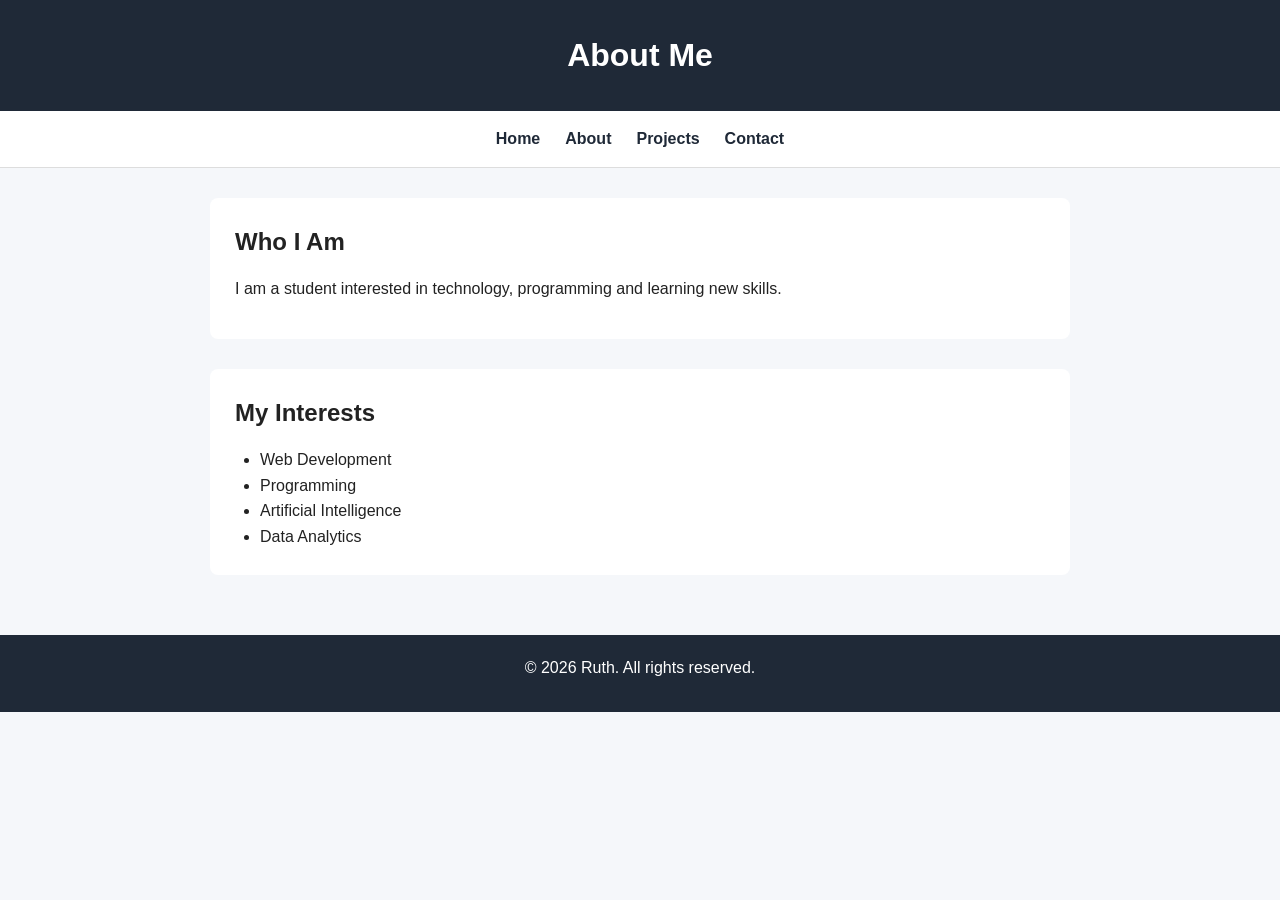
==== about.html @ 480dad1e "Add files via upload" ====
<!DOCTYPE html>
<html lang="en">

<head>
    <meta charset="UTF-8">
    <title>About Me - Ruth's Portfolio</title>

    <meta name="description"
          content="Learn more about Ruth, her interests, education and skills.">

    <meta name="viewport"
          content="width=device-width, initial-scale=1.0">

          <link rel="stylesheet" href="style.css">
</head>

<body>

    <header>
        <h1>About Me</h1>
    </header>

    <nav aria-label="Main navigation">
        <a href="index.html">Home</a>
        <a href="about.html">About</a>
        <a href="projects.html">Projects</a>
        <a href="contact.html">Contact</a>
    </nav>

    <main>

        <section>
            <h2>Who I Am</h2>

            <p>
                I am a student interested in technology,
                programming and learning new skills.
            </p>
        </section>

        <section>
            <h2>My Interests</h2>

            <ul>
                <li>Web Development</li>
                <li>Programming</li>
                <li>Artificial Intelligence</li>
                <li>Data Analytics</li>
            </ul>
        </section>

    </main>

    <footer>
        <p>&copy; <span id="year"></span> Ruth. All rights reserved.</p>
    </footer>

    <script src="script.js"></script>

</body>

</html>
---- style.css ----
* {
    box-sizing: border-box;
    margin: 0;
    padding: 0;
}

html {
    scroll-behavior: smooth;
}

body {
    font-family: Arial, sans-serif;
    line-height: 1.6;
    background-color: #f5f7fa;
    color: #222;
}

header {
    padding: 30px 20px;
    text-align: center;
    background-color: #1f2937;
    color: white;
}

nav {
    display: flex;
    justify-content: center;
    gap: 25px;
    padding: 15px;
    background-color: #ffffff;
    border-bottom: 1px solid #ddd;
}

nav a {
    color: #1f2937;
    text-decoration: none;
    font-weight: bold;
}

nav a:hover,
nav a:focus {
    text-decoration: underline;
}

main {
    max-width: 900px;
    margin: 0 auto;
    padding: 30px 20px;
}

section {
    margin-bottom: 30px;
    padding: 25px;
    background-color: white;
    border-radius: 8px;
}

h2 {
    margin-bottom: 15px;
}

h3 {
    margin-bottom: 8px;
}

p {
    margin-bottom: 12px;
}

ul {
    padding-left: 25px;
}

article {
    margin-top: 20px;
    padding: 20px;
    border: 1px solid #ddd;
    border-radius: 6px;
}

form {
    max-width: 600px;
}

form div {
    margin-bottom: 18px;
}

label {
    display: block;
    margin-bottom: 6px;
    font-weight: bold;
}

input,
textarea {
    width: 100%;
    padding: 10px;
    font: inherit;
    border: 1px solid #999;
    border-radius: 4px;
}

input:focus,
textarea:focus,
button:focus,
nav a:focus {
    outline: 3px solid #2563eb;
    outline-offset: 2px;
}

button {
    padding: 10px 18px;
    border: none;
    border-radius: 4px;
    background-color: #1f2937;
    color: white;
    font: inherit;
    cursor: pointer;
}

button:hover {
    opacity: 0.9;
}

footer {
    padding: 20px;
    text-align: center;
    background-color: #1f2937;
    color: white;
}

@media (max-width: 600px) {
    nav {
        flex-direction: column;
        align-items: center;
        gap: 10px;
    }

    main {
        padding: 20px 12px;
    }

    section {
        padding: 20px;
    }
}
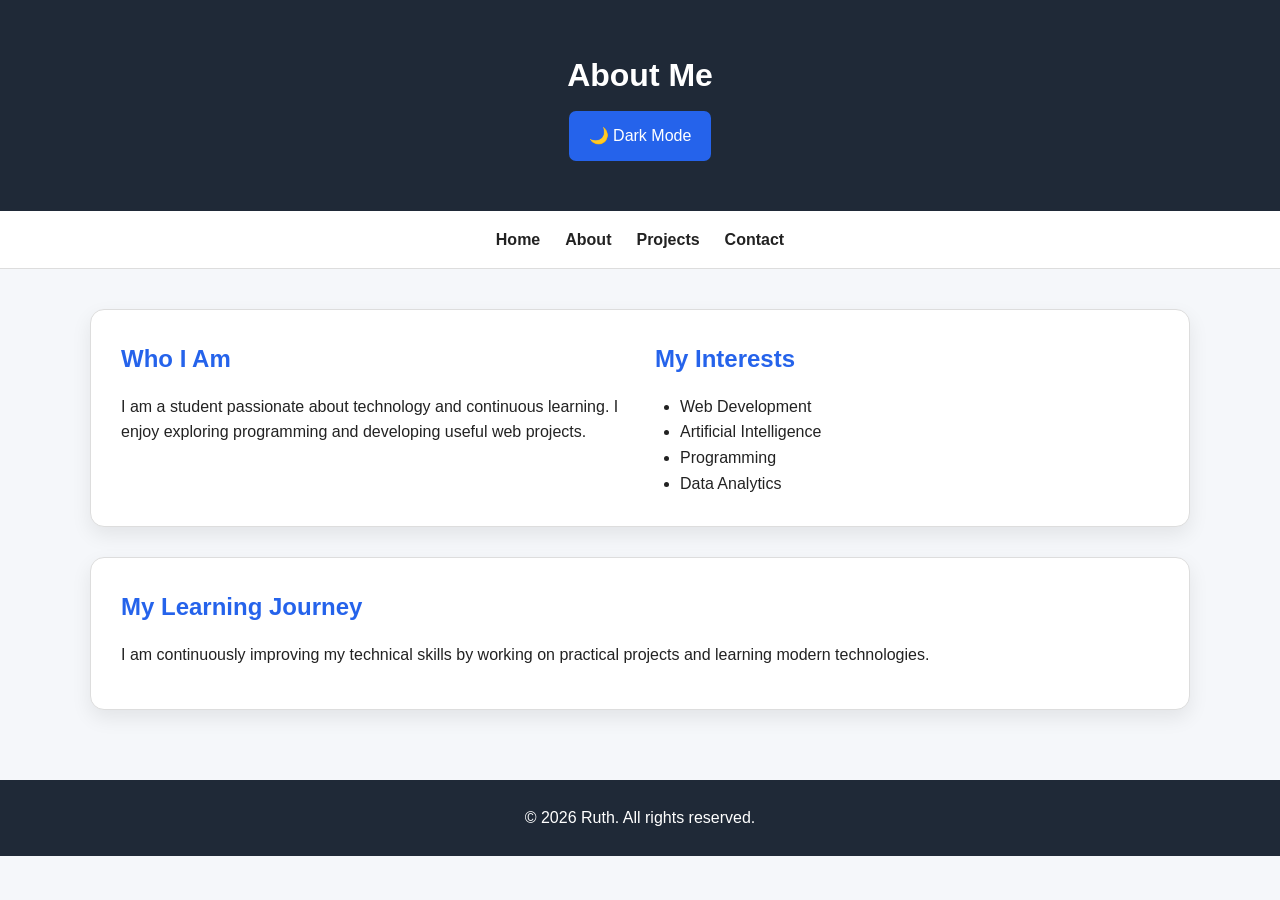
==== commit f48c8c5c: "update portfolio for task 2 Added responsive design and dark mode features" ====
--- a/about.html
+++ b/about.html
@@ -3,21 +3,22 @@
 
 <head>
     <meta charset="UTF-8">
-    <title>About Me - Ruth's Portfolio</title>
+    <meta name="viewport" content="width=device-width, initial-scale=1.0">
 
+    <title>About Me | Ruth's Portfolio</title>
     <meta name="description"
-          content="Learn more about Ruth, her interests, education and skills.">
+        content="Learn more about Ruth, her interests, education and technology skills.">
 
-    <meta name="viewport"
-          content="width=device-width, initial-scale=1.0">
-
-          <link rel="stylesheet" href="style.css">
+    <link rel="stylesheet" href="style.css">
 </head>
 
 <body>
 
-    <header>
+    <header class="page-header">
         <h1>About Me</h1>
+        <button id="themeToggle" type="button" aria-label="Toggle dark mode">
+            🌙 Dark Mode
+        </button>
     </header>
 
     <nav aria-label="Main navigation">
@@ -29,24 +30,36 @@
 
     <main>
 
-        <section>
-            <h2>Who I Am</h2>
+        <section class="about-grid">
 
-            <p>
-                I am a student interested in technology,
-                programming and learning new skills.
-            </p>
+            <div>
+                <h2>Who I Am</h2>
+                <p>
+                    I am a student passionate about technology and continuous
+                    learning. I enjoy exploring programming and developing
+                    useful web projects.
+                </p>
+            </div>
+
+            <div>
+                <h2>My Interests</h2>
+
+                <ul class="interest-list">
+                    <li>Web Development</li>
+                    <li>Artificial Intelligence</li>
+                    <li>Programming</li>
+                    <li>Data Analytics</li>
+                </ul>
+            </div>
+
         </section>
 
         <section>
-            <h2>My Interests</h2>
-
-            <ul>
-                <li>Web Development</li>
-                <li>Programming</li>
-                <li>Artificial Intelligence</li>
-                <li>Data Analytics</li>
-            </ul>
+            <h2>My Learning Journey</h2>
+            <p>
+                I am continuously improving my technical skills by working
+                on practical projects and learning modern technologies.
+            </p>
         </section>
 
     </main>
--- a/style.css
+++ b/style.css
@@ -1,3 +1,23 @@
+:root {
+    --bg-color: #f5f7fa;
+    --card-color: #ffffff;
+    --text-color: #222222;
+    --primary-color: #1f2937;
+    --accent-color: #2563eb;
+    --border-color: #dddddd;
+    --shadow: 0 8px 20px rgba(0, 0, 0, 0.08);
+}
+
+.dark-mode {
+    --bg-color: #111827;
+    --card-color: #1f2937;
+    --text-color: #f9fafb;
+    --primary-color: #030712;
+    --accent-color: #60a5fa;
+    --border-color: #374151;
+    --shadow: 0 8px 20px rgba(0, 0, 0, 0.3);
+}
+
 * {
     box-sizing: border-box;
     margin: 0;
@@ -11,52 +31,79 @@
 body {
     font-family: Arial, sans-serif;
     line-height: 1.6;
-    background-color: #f5f7fa;
-    color: #222;
-}
-
-header {
-    padding: 30px 20px;
+    background-color: var(--bg-color);
+    color: var(--text-color);
+    transition: background-color 0.3s, color 0.3s;
+}
+
+/* Header */
+
+.hero,
+.page-header {
+    padding: 50px 20px;
     text-align: center;
-    background-color: #1f2937;
+    background-color: var(--primary-color);
     color: white;
 }
+
+.hero h1,
+.page-header h1 {
+    margin-bottom: 10px;
+}
+
+.tagline {
+    font-size: 1.1rem;
+    margin-bottom: 8px;
+}
+
+/* Flexbox Navigation */
 
 nav {
     display: flex;
     justify-content: center;
+    align-items: center;
+    flex-wrap: wrap;
     gap: 25px;
-    padding: 15px;
-    background-color: #ffffff;
-    border-bottom: 1px solid #ddd;
+    padding: 16px;
+    background-color: var(--card-color);
+    border-bottom: 1px solid var(--border-color);
+    position: sticky;
+    top: 0;
+    z-index: 100;
 }
 
 nav a {
-    color: #1f2937;
+    color: var(--text-color);
     text-decoration: none;
     font-weight: bold;
+    transition: color 0.3s;
 }
 
 nav a:hover,
 nav a:focus {
-    text-decoration: underline;
-}
+    color: var(--accent-color);
+}
+
+/* Main */
 
 main {
-    max-width: 900px;
-    margin: 0 auto;
-    padding: 30px 20px;
+    width: min(1100px, 92%);
+    margin: auto;
+    padding: 40px 0;
 }
 
 section {
     margin-bottom: 30px;
-    padding: 25px;
-    background-color: white;
-    border-radius: 8px;
+    padding: 30px;
+    background-color: var(--card-color);
+    border: 1px solid var(--border-color);
+    border-radius: 14px;
+    box-shadow: var(--shadow);
 }
 
 h2 {
     margin-bottom: 15px;
+    color: var(--accent-color);
 }
 
 h3 {
@@ -67,22 +114,56 @@
     margin-bottom: 12px;
 }
 
-ul {
+/* CSS Grid */
+
+.skills-grid,
+.projects-grid {
+    display: grid;
+    grid-template-columns: repeat(2, 1fr);
+    gap: 20px;
+    margin-top: 20px;
+}
+
+.about-grid,
+.contact-grid {
+    display: grid;
+    grid-template-columns: repeat(2, 1fr);
+    gap: 30px;
+}
+
+/* Cards */
+
+.skill-card,
+.project-card {
+    padding: 24px;
+    border: 1px solid var(--border-color);
+    border-radius: 12px;
+    background-color: var(--card-color);
+    transition: transform 0.3s, box-shadow 0.3s;
+}
+
+.skill-card:hover,
+.project-card:hover {
+    transform: translateY(-5px);
+    box-shadow: var(--shadow);
+}
+
+.project-icon {
+    font-size: 2rem;
+    margin-bottom: 10px;
+}
+
+.interest-list {
     padding-left: 25px;
 }
 
-article {
-    margin-top: 20px;
-    padding: 20px;
-    border: 1px solid #ddd;
-    border-radius: 6px;
-}
+/* Contact Form */
 
 form {
-    max-width: 600px;
-}
-
-form div {
+    width: 100%;
+}
+
+.form-group {
     margin-bottom: 18px;
 }
 
@@ -95,53 +176,96 @@
 input,
 textarea {
     width: 100%;
-    padding: 10px;
+    padding: 12px;
     font: inherit;
-    border: 1px solid #999;
-    border-radius: 4px;
+    color: var(--text-color);
+    background-color: var(--card-color);
+    border: 1px solid var(--border-color);
+    border-radius: 7px;
+}
+
+textarea {
+    resize: vertical;
 }
 
 input:focus,
 textarea:focus,
 button:focus,
 nav a:focus {
-    outline: 3px solid #2563eb;
-    outline-offset: 2px;
-}
+    outline: 3px solid var(--accent-color);
+    outline-offset: 3px;
+}
+
+/* Buttons */
 
 button {
-    padding: 10px 18px;
+    padding: 12px 20px;
     border: none;
-    border-radius: 4px;
-    background-color: #1f2937;
+    border-radius: 7px;
+    background-color: var(--accent-color);
     color: white;
     font: inherit;
     cursor: pointer;
+    transition: transform 0.2s, opacity 0.2s;
 }
 
 button:hover {
     opacity: 0.9;
-}
+    transform: translateY(-2px);
+}
+
+/* Footer */
 
 footer {
-    padding: 20px;
+    padding: 25px;
     text-align: center;
-    background-color: #1f2937;
+    background-color: var(--primary-color);
     color: white;
 }
 
+footer p {
+    margin: 0;
+}
+
+/* Tablet */
+
+@media (max-width: 900px) {
+    .skills-grid,
+    .projects-grid {
+        grid-template-columns: repeat(2, 1fr);
+    }
+
+    .about-grid,
+    .contact-grid {
+        grid-template-columns: 1fr;
+    }
+}
+
+/* Mobile */
+
 @media (max-width: 600px) {
+
+    .hero,
+    .page-header {
+        padding: 35px 15px;
+    }
+
     nav {
         flex-direction: column;
-        align-items: center;
         gap: 10px;
     }
 
     main {
-        padding: 20px 12px;
+        width: 94%;
+        padding: 25px 0;
     }
 
     section {
         padding: 20px;
     }
+
+    .skills-grid,
+    .projects-grid {
+        grid-template-columns: 1fr;
+    }
 }
